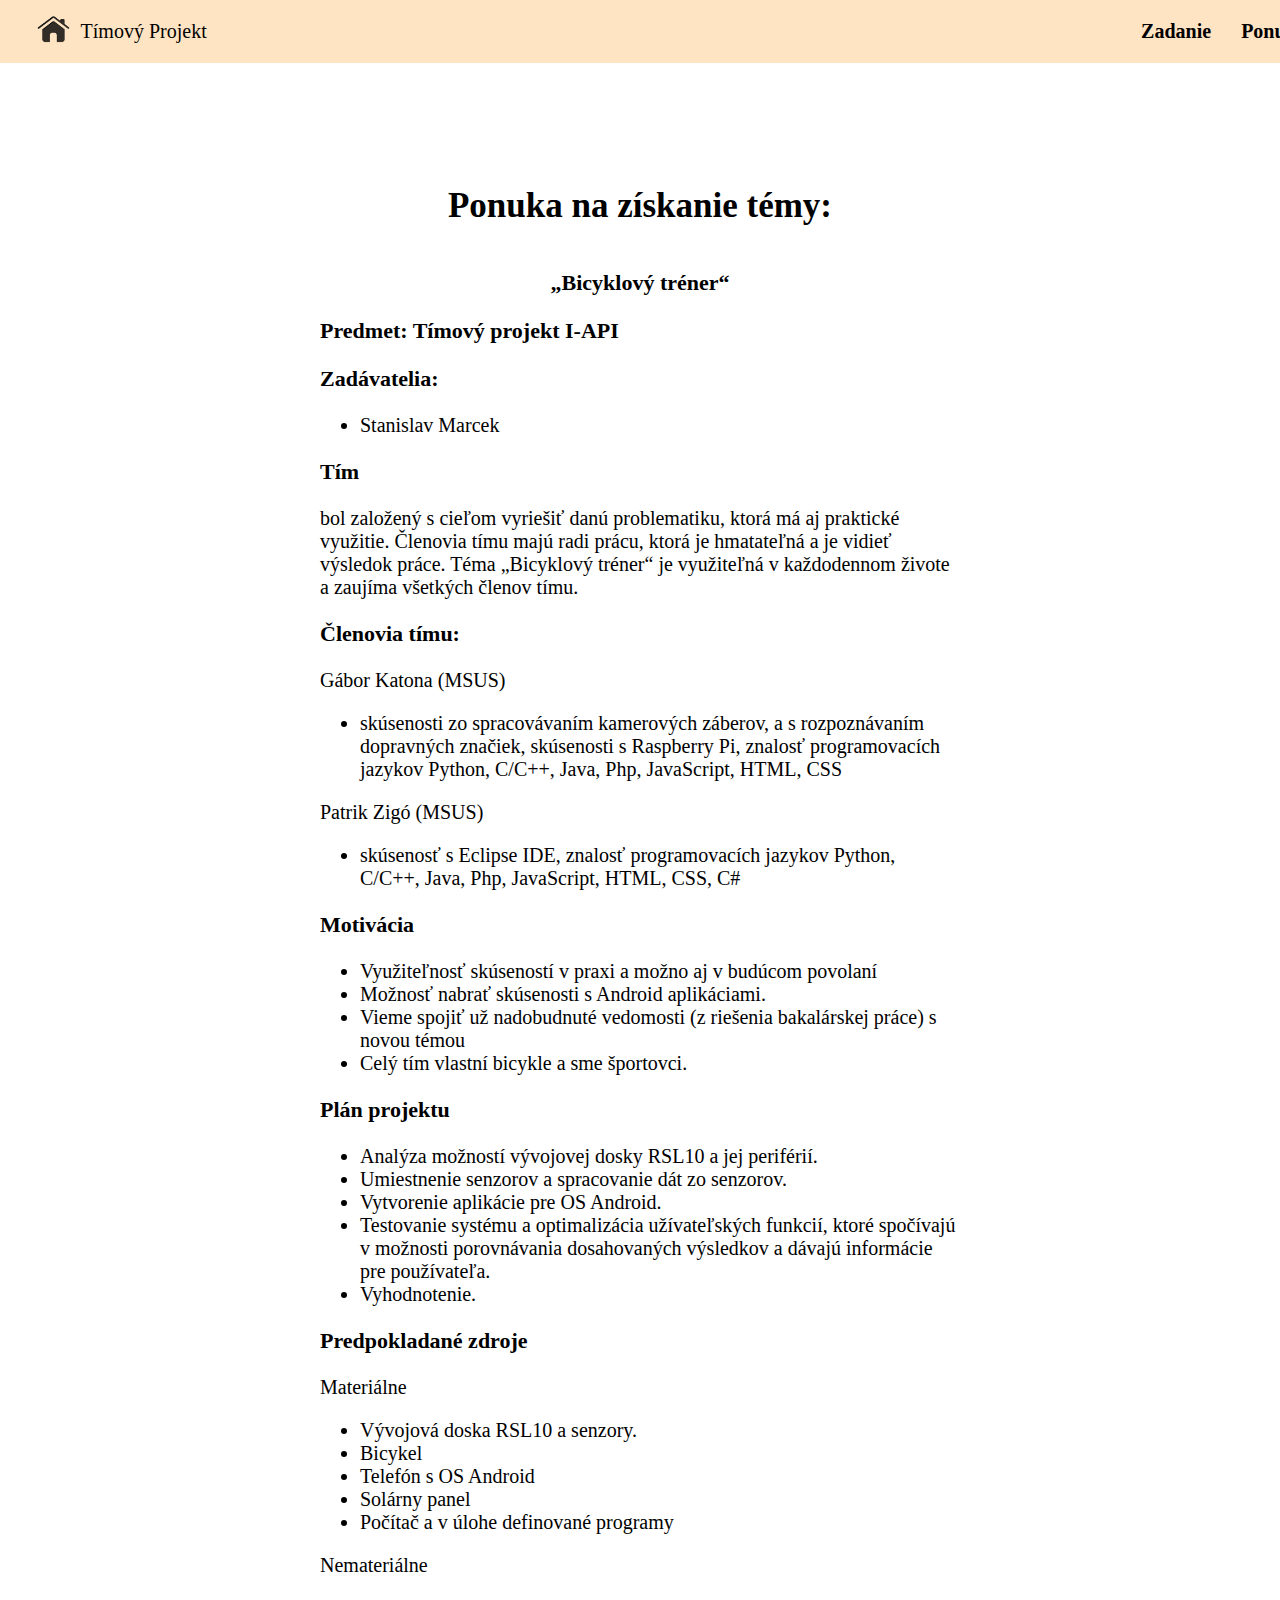
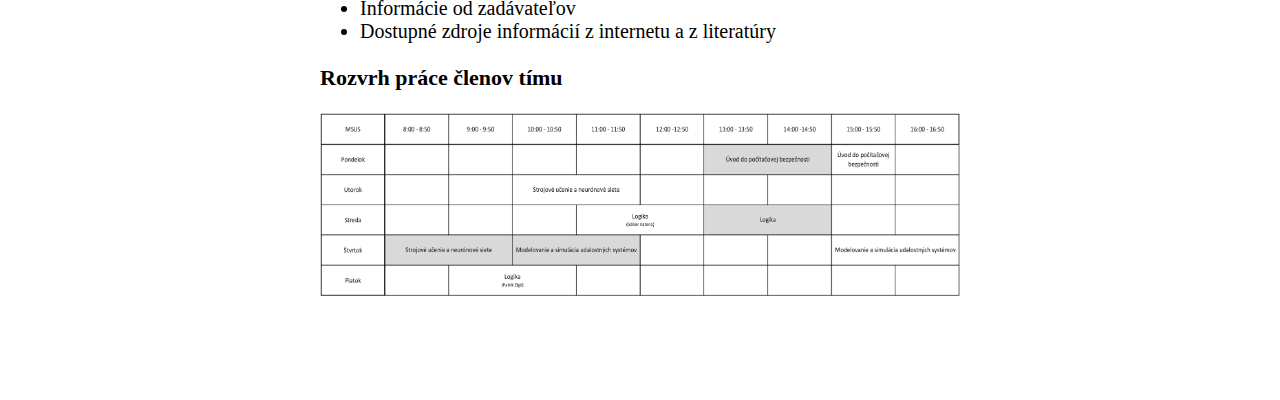
==== ponuka.html @ d7392a93 "initial commit" ====
<!DOCTYPE html>
<html lang="en">
<head>
    <meta charset="UTF-8">
    <title>Ponuka</title>
    <link rel="stylesheet" href="style.css">
    <script src="script.js"></script>
    <link rel="icon" type="images/x-icon" href="images/favicon.ico">

</head>
<body>
<nav>
    <div id="navTitle">
        <div><img src="images/house.png" alt="house icon" id="houseIcon" onclick="showPage(this.id)"></div>
        <div><p>Tímový Projekt</p></div>
    </div>
    <div id="navElements">
        <p onclick="showPage(this.id)" id="zadanie">Zadanie</p>
        <p onclick="showPage(this.id)" id="ponuka">Ponuka</p>
    </div>

</nav>
<section class="center">
    <h1 class="siteTitle">Ponuka na získanie témy:</h1>
    <div id="zadanieDesc">
    <p class="sideTitle center">„Bicyklový tréner“</p>
    <p class="sideTitle">Predmet: Tímový projekt I-API</p>
    <p class="sideTitle">Zadávatelia:</p>
    <ul>
        <li><p>Stanislav Marcek</p></li>
    </ul>
    <p class="sideTitle">Tím</p>
    <p>bol založený s cieľom vyriešiť danú problematiku, ktorá má aj praktické využitie. Členovia tímu majú radi prácu, ktorá je hmatateľná a je vidieť výsledok práce. Téma „Bicyklový tréner“ je využiteľná v každodennom živote a zaujíma všetkých členov tímu.</p>
        <p class="sideTitle">Členovia tímu:</p>
    <p>Gábor Katona (MSUS)</p>
        <ul><li>skúsenosti zo spracovávaním kamerových záberov,  a s rozpoznávaním dopravných značiek, skúsenosti s Raspberry Pi, znalosť programovacích jazykov Python, C/C++, Java, Php, JavaScript, HTML, CSS</li></ul>
    <p>Patrik Zigó (MSUS)</p>
        <ul><li>skúsenosť s Eclipse IDE, znalosť programovacích jazykov Python, C/C++, Java, Php, JavaScript, HTML, CSS, C#</li></ul>
    <p class="sideTitle">Motivácia</p>
        <ul>
            <li>Využiteľnosť skúseností v praxi a možno aj v budúcom povolaní
            </li>
            <li>Možnosť nabrať skúsenosti s Android aplikáciami.
            </li>
            <li>Vieme spojiť už nadobudnuté vedomosti (z riešenia bakalárskej práce) s novou témou</li>
            <li>Celý tím vlastní bicykle a sme športovci.</li>
        </ul>
    <p class="sideTitle">Plán projektu</p>
        <ul>
            <li>Analýza možností vývojovej dosky RSL10 a jej periférií.
            </li>
            <li>Umiestnenie senzorov a spracovanie dát zo senzorov.

            </li>
            <li>Vytvorenie aplikácie pre OS Android.

            </li>
            <li>Testovanie systému a optimalizácia užívateľských funkcií, ktoré spočívajú v možnosti porovnávania dosahovaných výsledkov a dávajú informácie pre používateľa.

            </li>
            <li>Vyhodnotenie.

            </li></ul>
    <p class="sideTitle">Predpokladané zdroje</p>
    <p>Materiálne</p>
        <ul>
            <li>Vývojová doska RSL10 a senzory.

            </li>
            <li>Bicykel
            </li>
            <li>Telefón s OS Android</li>
            <li>Solárny panel
            </li>
            <li>Počítač a v úlohe definované programy</li></ul>
    <p>Nemateriálne</p>
        <ul>
            <li>Informácie od zadávateľov</li>
            <li>Dostupné zdroje informácií z internetu a z literatúry</li></ul>
    <p class="sideTitle">Rozvrh práce členov tímu</p>
        <img src="images/rozvrh.png" alt="rozvrh hodin" id="rozvrh">
    </div>

</section>

</body>
</html>
---- style.css ----
body{
    margin: 0;
    padding: 0;
}
nav{
    display: flex;
    background-color: bisque;
}
#navTitle{
    display: flex;
    position: relative;
    left: 2%;
}
#navElements{
    display: flex;
    gap: 30px;
    position: relative;
    left: 75%;
}
p,li{
    font-size: 20px;
}
#navElements>p:hover{
    transform: scale(1.2);

}
section{
    display: flex;
    flex-direction: column;
    padding: 100px 0;
    gap: 20px;
    width: 75%;
}
#mainTitle{
    font-size: 40px;
}
#projectTitle{
    font-size: 25px;
}

.center {
    margin: auto;
    width: 50%;
    text-align: center;
}
#houseIcon{
    width: 35px;
    height: 35px;
    padding: 10px;
}
#houseIcon:hover{
    transform: scale(1.2);

}
#zadanieDesc{
    text-align: start;
}
#zadanieDesc>p,#zadanieDesc>ol>li>p,#zadanieDesc>ul>li>p{

}
.siteTitle{
    font-weight: bolder;
    font-size: 35px;
}
.sideTitle{
    font-weight: bolder;
    font-size: 22px;
}
#navTitle>p,#navElements>p{
    font-weight: bold;
}
#rozvrh{
    width: 100%;
}
#mainImage{
    width: 30%;
}
footer {
    background-color: bisque;
    position: absolute;
    bottom: 0;
    width: 100%;
    height: 50px;
}
footer>p{
    padding-left: 20px;
}
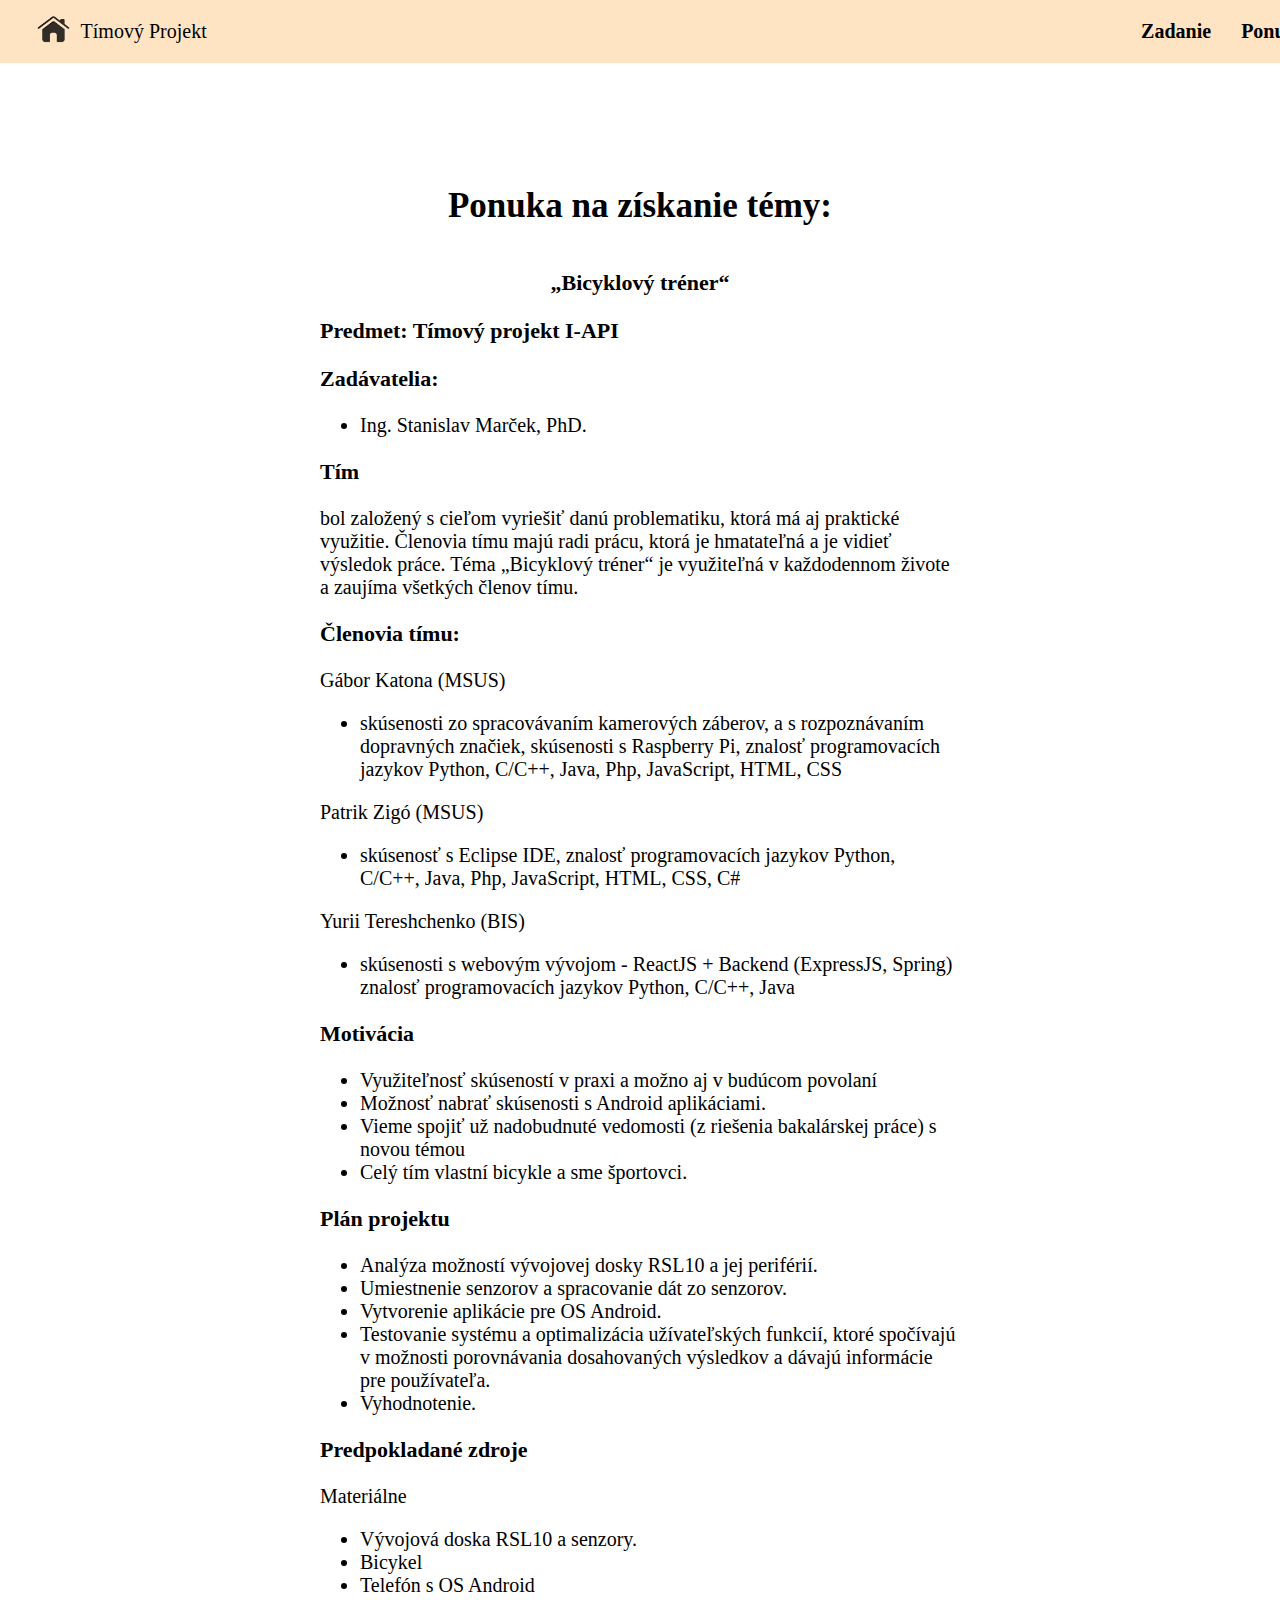
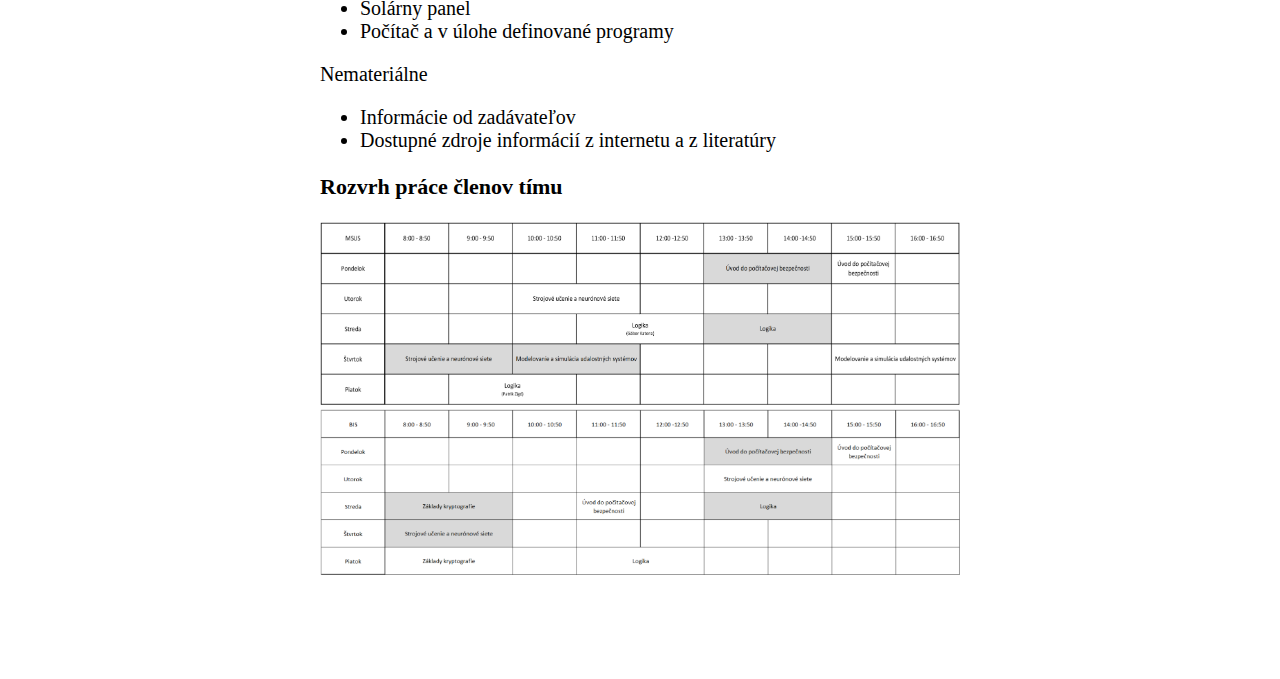
==== commit c2b16782: "fix #1" ====
--- a/ponuka.html
+++ b/ponuka.html
@@ -27,7 +27,7 @@
     <p class="sideTitle">Predmet: Tímový projekt I-API</p>
     <p class="sideTitle">Zadávatelia:</p>
     <ul>
-        <li><p>Stanislav Marcek</p></li>
+        <li><p>Ing. Stanislav Marček, PhD.</p></li>
     </ul>
     <p class="sideTitle">Tím</p>
     <p>bol založený s cieľom vyriešiť danú problematiku, ktorá má aj praktické využitie. Členovia tímu majú radi prácu, ktorá je hmatateľná a je vidieť výsledok práce. Téma „Bicyklový tréner“ je využiteľná v každodennom živote a zaujíma všetkých členov tímu.</p>
@@ -36,6 +36,8 @@
         <ul><li>skúsenosti zo spracovávaním kamerových záberov,  a s rozpoznávaním dopravných značiek, skúsenosti s Raspberry Pi, znalosť programovacích jazykov Python, C/C++, Java, Php, JavaScript, HTML, CSS</li></ul>
     <p>Patrik Zigó (MSUS)</p>
         <ul><li>skúsenosť s Eclipse IDE, znalosť programovacích jazykov Python, C/C++, Java, Php, JavaScript, HTML, CSS, C#</li></ul>
+    <p>Yurii Tereshchenko (BIS)</p>
+        <ul><li>skúsenosti s webovým vývojom - ReactJS + Backend (ExpressJS, Spring) znalosť programovacích jazykov Python, C/C++, Java</li></ul>
     <p class="sideTitle">Motivácia</p>
         <ul>
             <li>Využiteľnosť skúseností v praxi a možno aj v budúcom povolaní
@@ -78,7 +80,8 @@
             <li>Informácie od zadávateľov</li>
             <li>Dostupné zdroje informácií z internetu a z literatúry</li></ul>
     <p class="sideTitle">Rozvrh práce členov tímu</p>
-        <img src="images/rozvrh.png" alt="rozvrh hodin" id="rozvrh">
+        <img src="images/rozvrh.png" alt="rozvrh hodin" class="rozvrh">
+        <img src="images/bis.png" alt="rozvrh hodin" class="rozvrh">
     </div>
 
 </section>
--- a/style.css
+++ b/style.css
@@ -69,7 +69,7 @@
 #navTitle>p,#navElements>p{
     font-weight: bold;
 }
-#rozvrh{
+.rozvrh{
     width: 100%;
 }
 #mainImage{
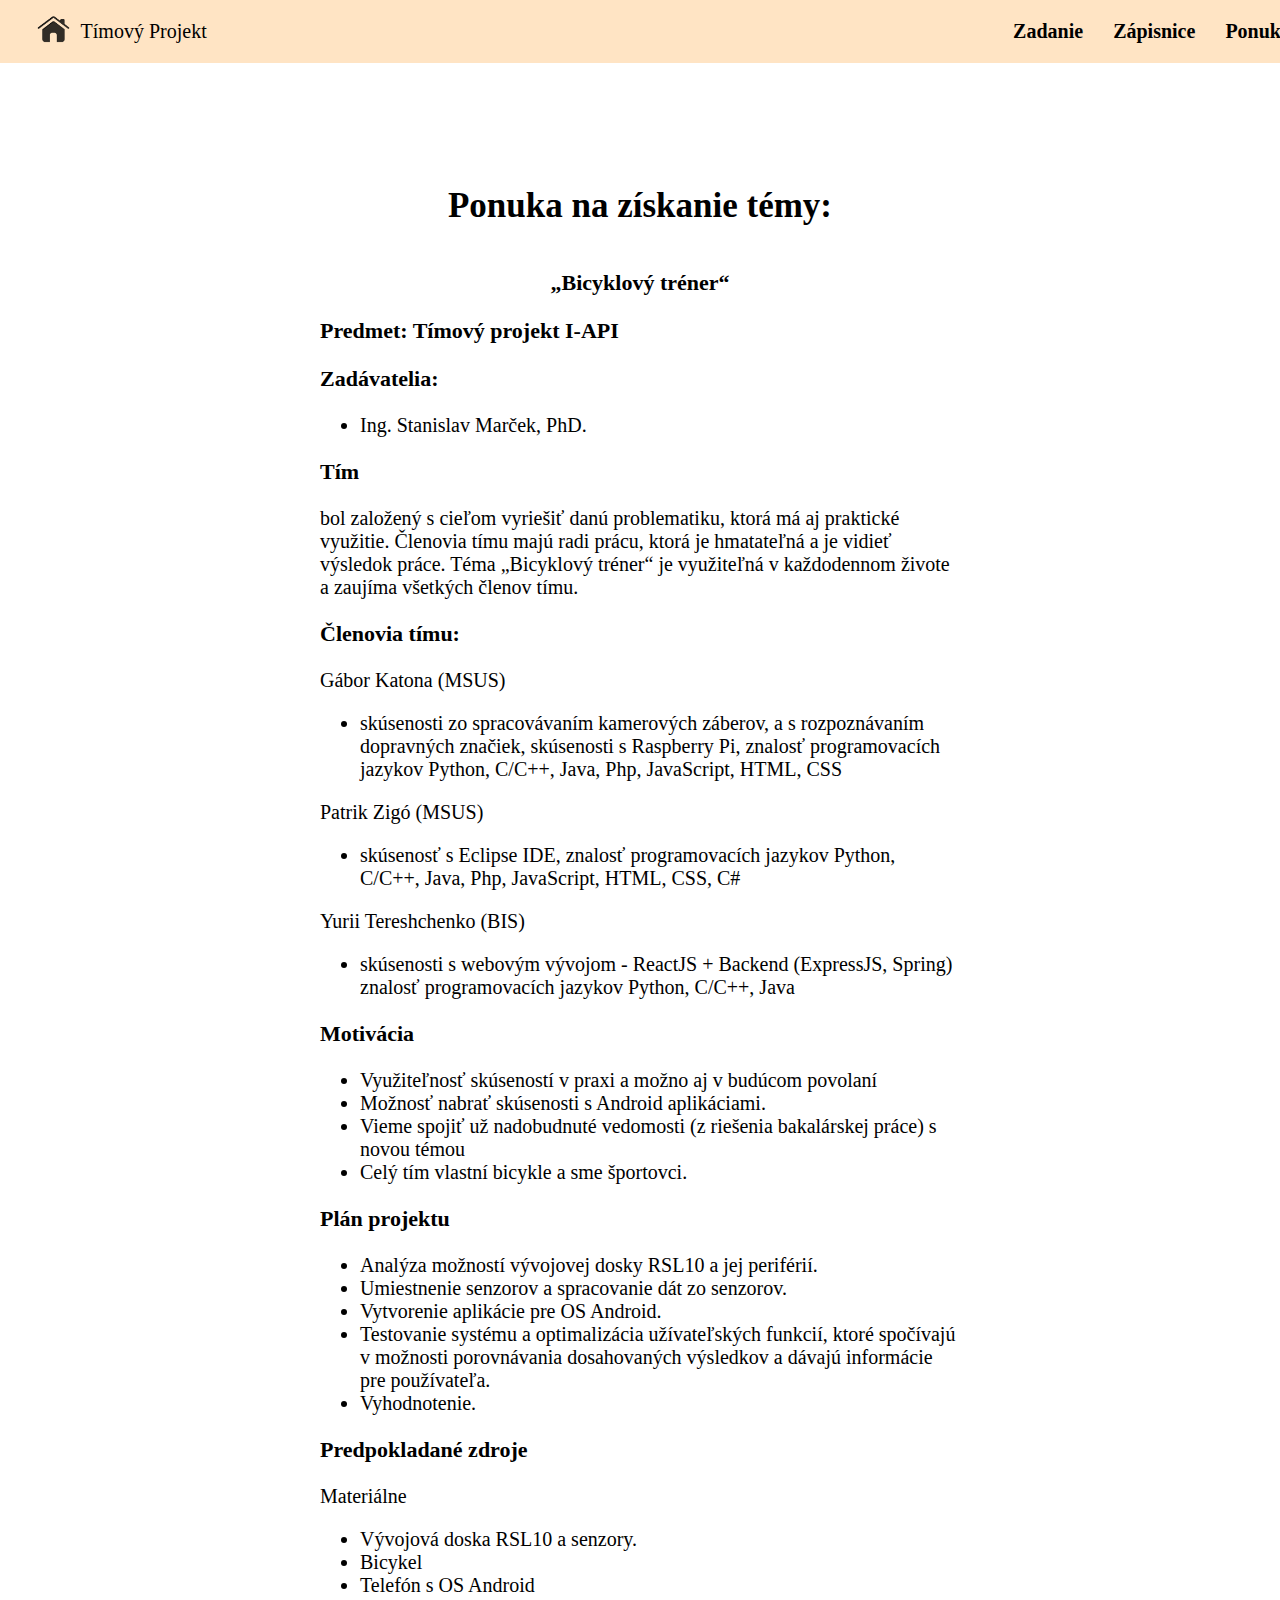
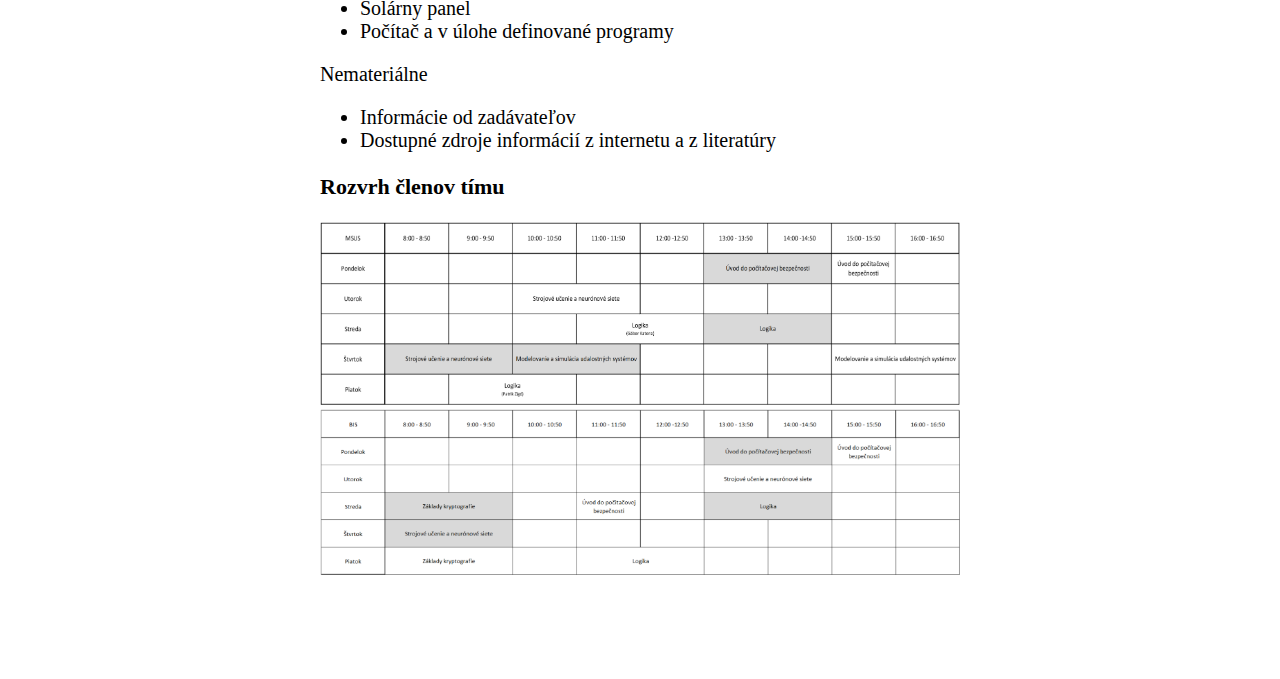
==== commit 4589caf1: "zapisnica 1 added" ====
--- a/ponuka.html
+++ b/ponuka.html
@@ -16,6 +16,7 @@
     </div>
     <div id="navElements">
         <p onclick="showPage(this.id)" id="zadanie">Zadanie</p>
+        <p onclick="showPage(this.id)" id="zapisnice">Zápisnice</p>
         <p onclick="showPage(this.id)" id="ponuka">Ponuka</p>
     </div>
 
@@ -79,7 +80,7 @@
         <ul>
             <li>Informácie od zadávateľov</li>
             <li>Dostupné zdroje informácií z internetu a z literatúry</li></ul>
-    <p class="sideTitle">Rozvrh práce členov tímu</p>
+    <p class="sideTitle">Rozvrh členov tímu</p>
         <img src="images/rozvrh.png" alt="rozvrh hodin" class="rozvrh">
         <img src="images/bis.png" alt="rozvrh hodin" class="rozvrh">
     </div>
--- a/style.css
+++ b/style.css
@@ -15,7 +15,7 @@
     display: flex;
     gap: 30px;
     position: relative;
-    left: 75%;
+    left: 65%;
 }
 p,li{
     font-size: 20px;
@@ -84,4 +84,8 @@
 }
 footer>p{
     padding-left: 20px;
+}
+
+#zapisnicaList{
+    text-align: left;
 }